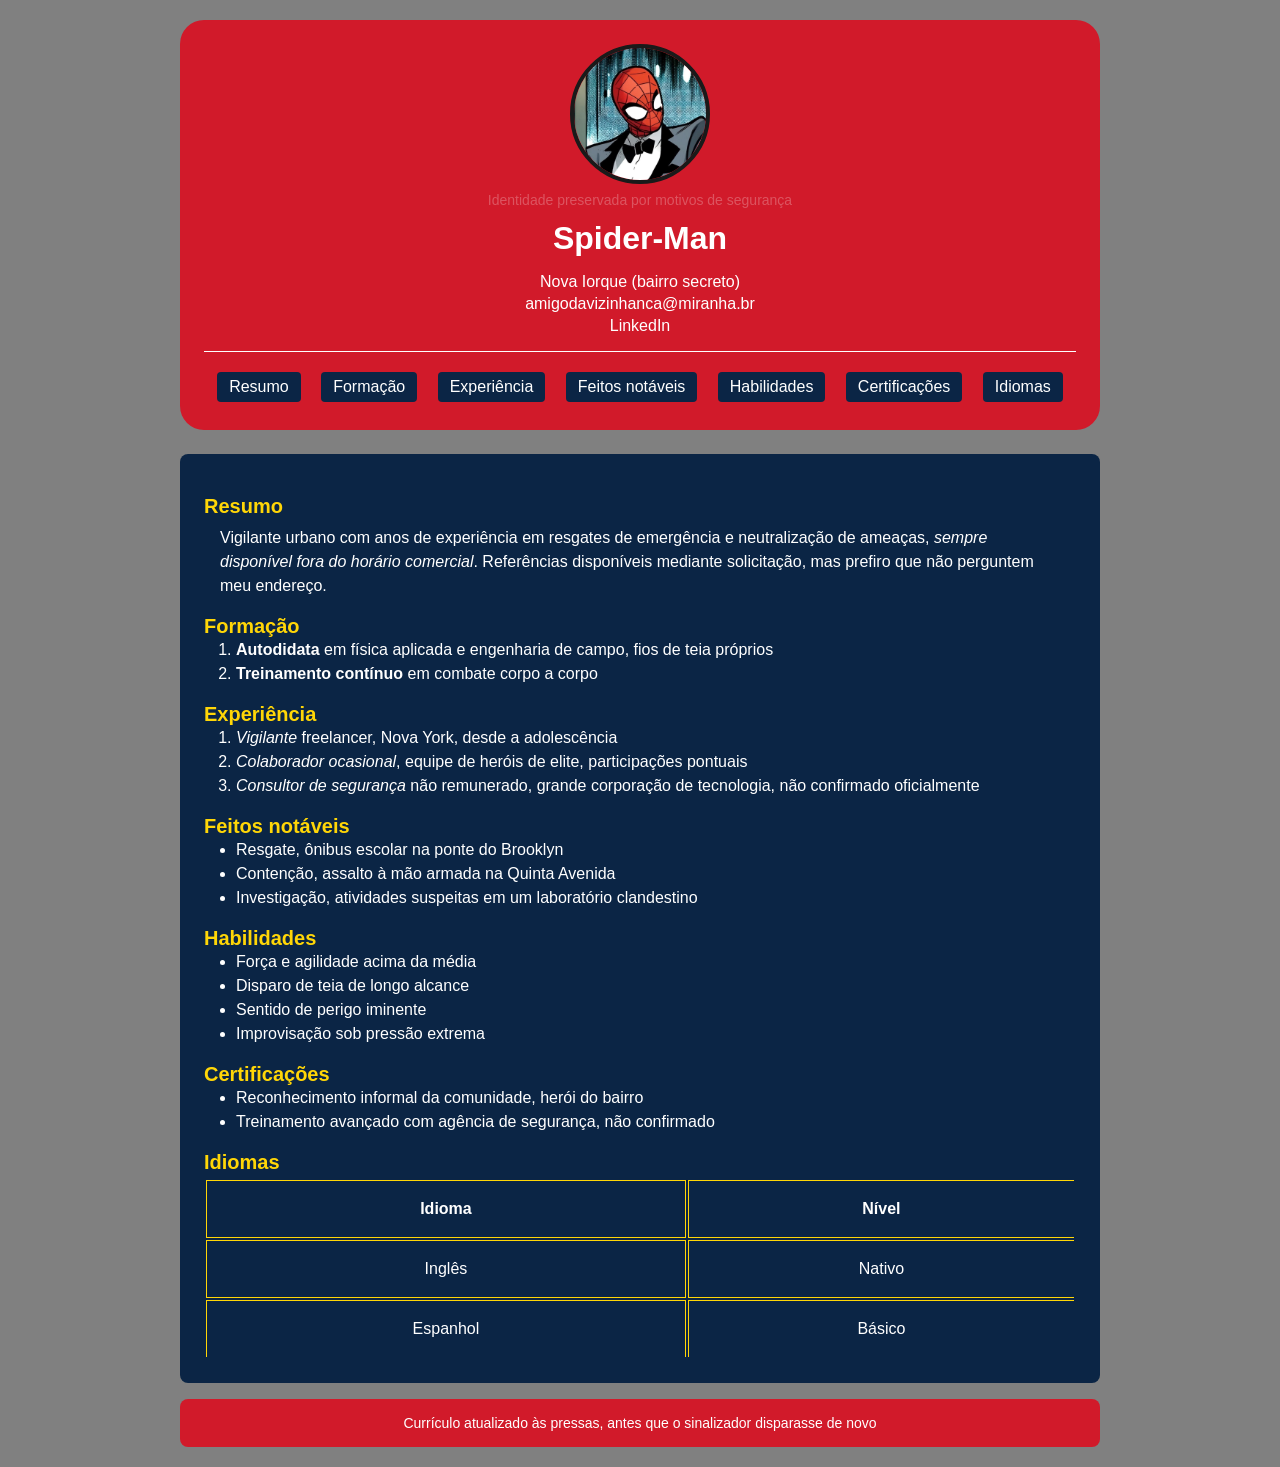
==== Aula 4/index.html @ 2f52e6f5 "Add files via upload" ====
<!DOCTYPE html>
<html lang="pt-br">
<head>
  <meta charset="UTF-8" />
  <meta name="viewport" content="width=device-width, initial-scale=1.0" />
  <title>Currículo Spider-Man</title>
  <link rel="stylesheet" href="./styles/style.css">
</head>
<body>
  <header>
    <figure>
      <img src="./images/miranha.jpg" alt="Foto de perfil, pessoa mascarada com traje vermelho e azul" />
      <figcaption>Identidade preservada por motivos de segurança</figcaption>
    </figure>
    <h1>Spider-Man</h1>
    <div class="header-info">
      <p>Nova Iorque (bairro secreto)</p>
      <p>
        <a href="mailto:amigodavizinhanca@miranha.br">amigodavizinhanca@miranha.br</a>
      </p>
      <p>
        <a href="https://www.linkedin.com/in/miranha/">LinkedIn</a>
      </p>
      <nav>
        <ul>
          <li><a href="#resumo">Resumo</a></li>
          <li><a href="#formacao">Formação</a></li>
          <li><a href="#experiencia">Experiência</a></li>
          <li><a href="#feitos">Feitos notáveis</a></li>
          <li><a href="#habilidades">Habilidades</a></li>
          <li><a href="#certificacoes">Certificações</a></li>
          <li><a href="#idiomas">Idiomas</a></li>
        </ul>
      </nav>
    </div>
  </header>

  <main>
    <section id="resumo">
      <h2>Resumo</h2>
      <p>
        Vigilante urbano com anos de experiência em resgates de emergência e neutralização de ameaças,
        <em>sempre disponível fora do horário comercial</em>. Referências disponíveis mediante solicitação,
        mas prefiro que não perguntem meu endereço.
      </p>
    </section>

    <section id="formacao">
      <h2>Formação</h2>
      <ol>
        <li><strong>Autodidata</strong> em física aplicada e engenharia de campo, fios de teia próprios</li>
        <li><strong>Treinamento contínuo</strong> em combate corpo a corpo</li>
      </ol>
    </section>

    <section id="experiencia">
      <h2>Experiência</h2>
      <ol>
        <li><em>Vigilante</em> freelancer, Nova York, desde a adolescência</li>
        <li><em>Colaborador ocasional</em>, equipe de heróis de elite, participações pontuais</li>
        <li><em>Consultor de segurança</em> não remunerado, grande corporação de tecnologia, não confirmado oficialmente</li>
      </ol>
    </section>

    <section id="feitos">
      <h2>Feitos notáveis</h2>
      <ul>
        <li>Resgate, ônibus escolar na ponte do Brooklyn</li>
        <li>Contenção, assalto à mão armada na Quinta Avenida</li>
        <li>Investigação, atividades suspeitas em um laboratório clandestino</li>
      </ul>
    </section>

    <section id="habilidades">
      <h2>Habilidades</h2>
      <ul>
        <li>Força e agilidade acima da média</li>
        <li>Disparo de teia de longo alcance</li>
        <li>Sentido de perigo iminente</li>
        <li>Improvisação sob pressão extrema</li>
      </ul>
    </section>

    <section id="certificacoes">
      <h2>Certificações</h2>
      <ul>
        <li>Reconhecimento informal da comunidade, herói do bairro</li>
        <li>Treinamento avançado com agência de segurança, não confirmado</li>
      </ul>
    </section>

    <section id="idiomas">
      <h2>Idiomas</h2>
      <table>
        <thead>
          <tr>
            <th scope="col">Idioma</th>
            <th scope="col">Nível</th>
          </tr>
        </thead>
        <tbody>
          <tr>
            <td>Inglês</td>
            <td>Nativo</td>
          </tr>
          <tr>
            <td>Espanhol</td>
            <td>Básico</td>
          </tr>
        </tbody>
      </table>
    </section>
  </main>

  <footer>
    <p>Currículo atualizado às pressas, antes que o sinalizador disparasse de novo</p>
  </footer>
</body>

</html>
---- Aula 4/styles/style.css ----
*{
    margin: 0;
    padding: 0;
    box-sizing: border-box;
    font-family: Arial, Helvetica, sans-serif;
}

body {
    font-size: 16px;
    font-family: Arial, Helvetica, sans-serif;
    color: #1a1a1a;
    background-color: gray;
    padding: 1.25rem;
    max-width: 60rem;
    margin: auto;
}

header{
    background-color: #d11a2a;
    color: #ffffff;
    padding: 1.5rem;
    text-align: center;
    border-radius: 24px;
}

header img{
    width: 8.75rem;
    height: 8.75rem;
    border-radius: 50%;
    border: 4px solid #1a1a1a;
}

header figcaption{
    font-size: 0.875rem;
    opacity: 0.25;
    margin-top: 0.25rem;
}

header h1{
    margin-top: 0.75rem;
    font-size: 2rem;
}

.header-info{
    margin-top: 1rem;
}

header p{
    margin-top: 0.25rem;
}
header a{
    color: inherit;
    text-decoration: none;
}

header a:hover{
    opacity: 0.8;
    cursor: pointer;
    color: #ffd607;
    transition: 0.8s;
}

nav{
    margin-top: 1rem;
    padding-top: 1rem;
    border-top: 0.0825rem solid rgb(255, 255, 255);
}

nav ul{
    list-style: none;
}

nav li{
    display: inline-block;
    margin: 0.25rem 0.5rem;
}

nav a{
    display: inline-block;
    background-color: #0b2545;
    padding: 0.375rem 0.75rem;
    border-radius: 0.25rem;
}

main{
    margin-top: 1.5rem;
    padding: 1.5rem;
    color: #ffffff;
    background-color: #0b2545;
    border-radius: 0.5rem;
}

section{
    margin-top: 1rem;
    line-height: 1.5rem;
}

section h2{
    color: #ffd607;
    font-size: 1.25rem;
}

section p{
    margin: 0.5rem 1rem;
}

section ul, section ol{
    margin-left: 1rem;
    padding-left: 1rem;
}

table{
    width: 100%;
    margin-top: 0.25rem;
    border-radius: 0.66rem;
}

table th, table td{
    padding: 1rem;
    text-align: center;
    border-right: 0.05rem solid #ffd607;
    border-bottom: 0.05rem solid #ffd607;
    border: 0.05rem solid #ffd607;
    border-color: #ffd607;
}

table th:last-child, table td:last-child{
    border-right: none;
}

table tr:last-child td{
    border-bottom: none;
}

footer{
    margin-top: 1rem;
    font-size: 0.875rem;
    text-align: center;
    color: #ffffff;
    background-color: #d11a2a;
    padding: 1rem;
    border-radius: 0.5rem;
}
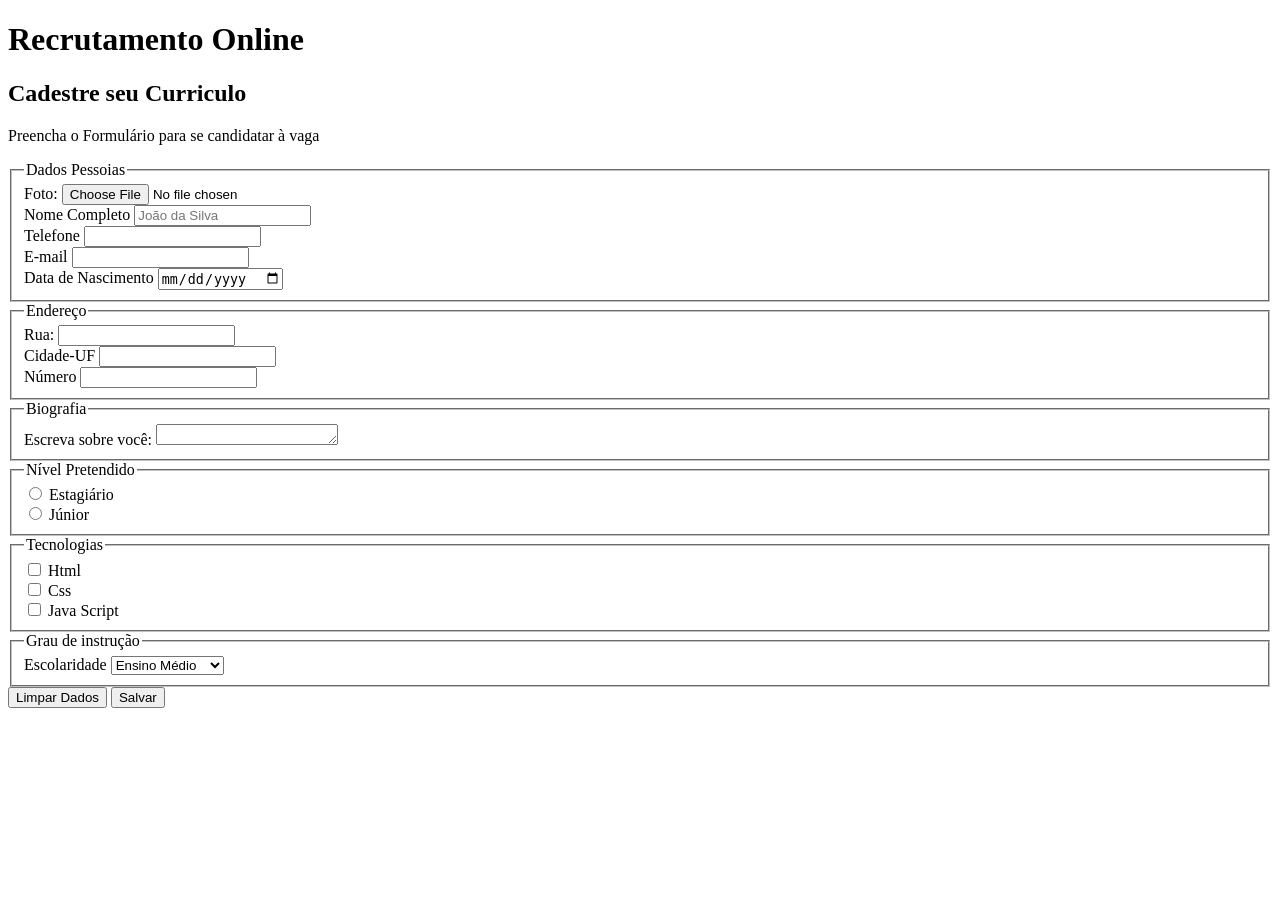
==== commit da1619e8: "Add files via upload" ====
--- a/Aula 4/index.html
+++ b/Aula 4/index.html
@@ -1,120 +1,147 @@
-<!DOCTYPE html>
-<html lang="pt-br">
-<head>
-  <meta charset="UTF-8" />
-  <meta name="viewport" content="width=device-width, initial-scale=1.0" />
-  <title>Currículo Spider-Man</title>
-  <link rel="stylesheet" href="./styles/style.css">
-</head>
-<body>
-  <header>
-    <figure>
-      <img src="./images/miranha.jpg" alt="Foto de perfil, pessoa mascarada com traje vermelho e azul" />
-      <figcaption>Identidade preservada por motivos de segurança</figcaption>
-    </figure>
-    <h1>Spider-Man</h1>
-    <div class="header-info">
-      <p>Nova Iorque (bairro secreto)</p>
-      <p>
-        <a href="mailto:amigodavizinhanca@miranha.br">amigodavizinhanca@miranha.br</a>
-      </p>
-      <p>
-        <a href="https://www.linkedin.com/in/miranha/">LinkedIn</a>
-      </p>
-      <nav>
-        <ul>
-          <li><a href="#resumo">Resumo</a></li>
-          <li><a href="#formacao">Formação</a></li>
-          <li><a href="#experiencia">Experiência</a></li>
-          <li><a href="#feitos">Feitos notáveis</a></li>
-          <li><a href="#habilidades">Habilidades</a></li>
-          <li><a href="#certificacoes">Certificações</a></li>
-          <li><a href="#idiomas">Idiomas</a></li>
-        </ul>
-      </nav>
-    </div>
-  </header>
-
-  <main>
-    <section id="resumo">
-      <h2>Resumo</h2>
-      <p>
-        Vigilante urbano com anos de experiência em resgates de emergência e neutralização de ameaças,
-        <em>sempre disponível fora do horário comercial</em>. Referências disponíveis mediante solicitação,
-        mas prefiro que não perguntem meu endereço.
-      </p>
-    </section>
-
-    <section id="formacao">
-      <h2>Formação</h2>
-      <ol>
-        <li><strong>Autodidata</strong> em física aplicada e engenharia de campo, fios de teia próprios</li>
-        <li><strong>Treinamento contínuo</strong> em combate corpo a corpo</li>
-      </ol>
-    </section>
-
-    <section id="experiencia">
-      <h2>Experiência</h2>
-      <ol>
-        <li><em>Vigilante</em> freelancer, Nova York, desde a adolescência</li>
-        <li><em>Colaborador ocasional</em>, equipe de heróis de elite, participações pontuais</li>
-        <li><em>Consultor de segurança</em> não remunerado, grande corporação de tecnologia, não confirmado oficialmente</li>
-      </ol>
-    </section>
-
-    <section id="feitos">
-      <h2>Feitos notáveis</h2>
-      <ul>
-        <li>Resgate, ônibus escolar na ponte do Brooklyn</li>
-        <li>Contenção, assalto à mão armada na Quinta Avenida</li>
-        <li>Investigação, atividades suspeitas em um laboratório clandestino</li>
-      </ul>
-    </section>
-
-    <section id="habilidades">
-      <h2>Habilidades</h2>
-      <ul>
-        <li>Força e agilidade acima da média</li>
-        <li>Disparo de teia de longo alcance</li>
-        <li>Sentido de perigo iminente</li>
-        <li>Improvisação sob pressão extrema</li>
-      </ul>
-    </section>
-
-    <section id="certificacoes">
-      <h2>Certificações</h2>
-      <ul>
-        <li>Reconhecimento informal da comunidade, herói do bairro</li>
-        <li>Treinamento avançado com agência de segurança, não confirmado</li>
-      </ul>
-    </section>
-
-    <section id="idiomas">
-      <h2>Idiomas</h2>
-      <table>
-        <thead>
-          <tr>
-            <th scope="col">Idioma</th>
-            <th scope="col">Nível</th>
-          </tr>
-        </thead>
-        <tbody>
-          <tr>
-            <td>Inglês</td>
-            <td>Nativo</td>
-          </tr>
-          <tr>
-            <td>Espanhol</td>
-            <td>Básico</td>
-          </tr>
-        </tbody>
-      </table>
-    </section>
-  </main>
-
-  <footer>
-    <p>Currículo atualizado às pressas, antes que o sinalizador disparasse de novo</p>
-  </footer>
-</body>
-
-</html>
+<!DOCTYPE html>
+<html lang="pt-br">
+<head>
+    <title>Recrutamento Online</title>
+    <meta charset="UTF-8">
+    <link rel="stylesheet" href="./style.css">
+    <!-- <style>
+        body{
+            background-color: rgb(87, 80, 80);
+            color: aliceblue;
+
+        }
+        form{
+            display: flex;
+            flex-direction: column;
+            align-items: center;
+        }
+
+        fieldset{
+            color: black;
+            border-color: rgb(0, 0, 0);
+        }
+    </style> -->
+</head>
+<body>
+    <header>
+        <h1>Recrutamento Online</h1>
+    </header>
+
+    <main>
+        <section>
+            <h2>Cadestre seu Curriculo</h2>
+            <p>Preencha o Formulário  para se candidatar à vaga</p>
+            
+            <!-- Preenchido o action e o method -->
+            <!-- A foto é um arquivo, obriga o enctype ser multipart -->
+            <form action="https://postman-echo.com/post" method="post" enctype="multipart/form-data">
+                <fieldset>
+                <legend>Dados Pessoias</legend>
+
+                <!-- Campo novo de foto -->
+                <div>
+                    <label for="foto-id">Foto: </label>
+                    <input id="foto-id" name="foto" type="file" accept="image/*">
+                </div>
+                
+                <!-- Adicionado Placeholder -->
+                <div>
+                    <label for="nome_id">Nome Completo</label>
+                    <input id="nome_id" name="nome" type="text" placeholder="João da Silva" >
+                </div>
+
+                <!-- Adicionado required -->
+                <div>
+                    <label for="telefone_id">Telefone</label>
+                    <input id="telefone_id" name="telefono" type="tel" required>
+                </div>
+
+                <div>
+                    <label for="email_id">E-mail</label>
+                    <input id="email_id" name="email" type="email">
+                </div>
+
+                <div>
+                    <label for="dataNasc_id">Data de Nascimento</label>
+                    <input id="dataNasc_id" name="data de nascimento" type="date">
+                </div>
+
+                </fieldset>
+
+                <fieldset>
+                    <legend>Endereço</legend>
+
+                    <div>
+                        <label for="rua_id">Rua:</label>
+                        <input id="rua_id" name="rua" type="text">
+                    </div>
+
+                    <div>
+                        <label for="cidade_id">Cidade-UF</label>
+                        <input id="cidade_id" name="cidade" type="text">
+                    </div>
+
+                    <div>
+                        <label for="numero_id">Número</label>
+                        <input id="numero_id" name="numero" type="number">
+                    </div>
+
+                </fieldset>
+
+                <fieldset>
+                    <legend>Biografia</legend>
+                    <div>
+                        <label for="resumo_id">Escreva sobre você:</label>
+                        <textarea name="resumo" id="resumo_id" rows="1"></textarea>
+                    </div>
+                </fieldset>
+
+                <fieldset>
+                    <legend>Nível Pretendido</legend>
+                    <div>
+                        <input id="estagiario_id" name="nivel" type="radio" value="estagiario">
+                        <label for="estagiario_id">Estagiário</label>
+                    </div>
+                    <div>
+                        <input id="junior_id" name="nivel" type="radio" value="junior">
+                        <label for="junior_id">Júnior</label>
+                    </div>
+                </fieldset>
+
+                <fieldset>
+                    <legend>Tecnologias</legend>
+                    <div>
+                        <input id="tec-html-id" name="tecnologias" type="checkbox" value="html">
+                        <label for="tec-html-id">Html</label>
+                    </div>
+
+                    <div>
+                        <input id="tec-css-id" name="tecnologias" type="checkbox" value="css">
+                        <label for="tec-css-id">Css</label>
+                    </div>
+
+                    <div>
+                        <input id="tec-js-id" name="tecnologias" type="checkbox" value="js">
+                        <label for="tec-js-id">Java Script</label>
+                    </div>
+                </fieldset>
+
+                <fieldset>
+                    <legend>Grau de instrução</legend>
+                    <div>
+                        <label for="escolaridade_id">Escolaridade</label>
+                        <select name="escolaridade" id="escolaridade_id">
+                            <option value="medio">Ensino Médio</option>
+                            <option value="graduacao">Graduação</option>
+                            <option value="pos">Pós-graduação</option>
+                        </select>
+                    </div>
+                </fieldset>
+
+                <button type="reset">Limpar Dados</button>
+                <button type="submit">Salvar</button>
+            </form>
+        </section>
+    </main>
+</body>
+</html>
